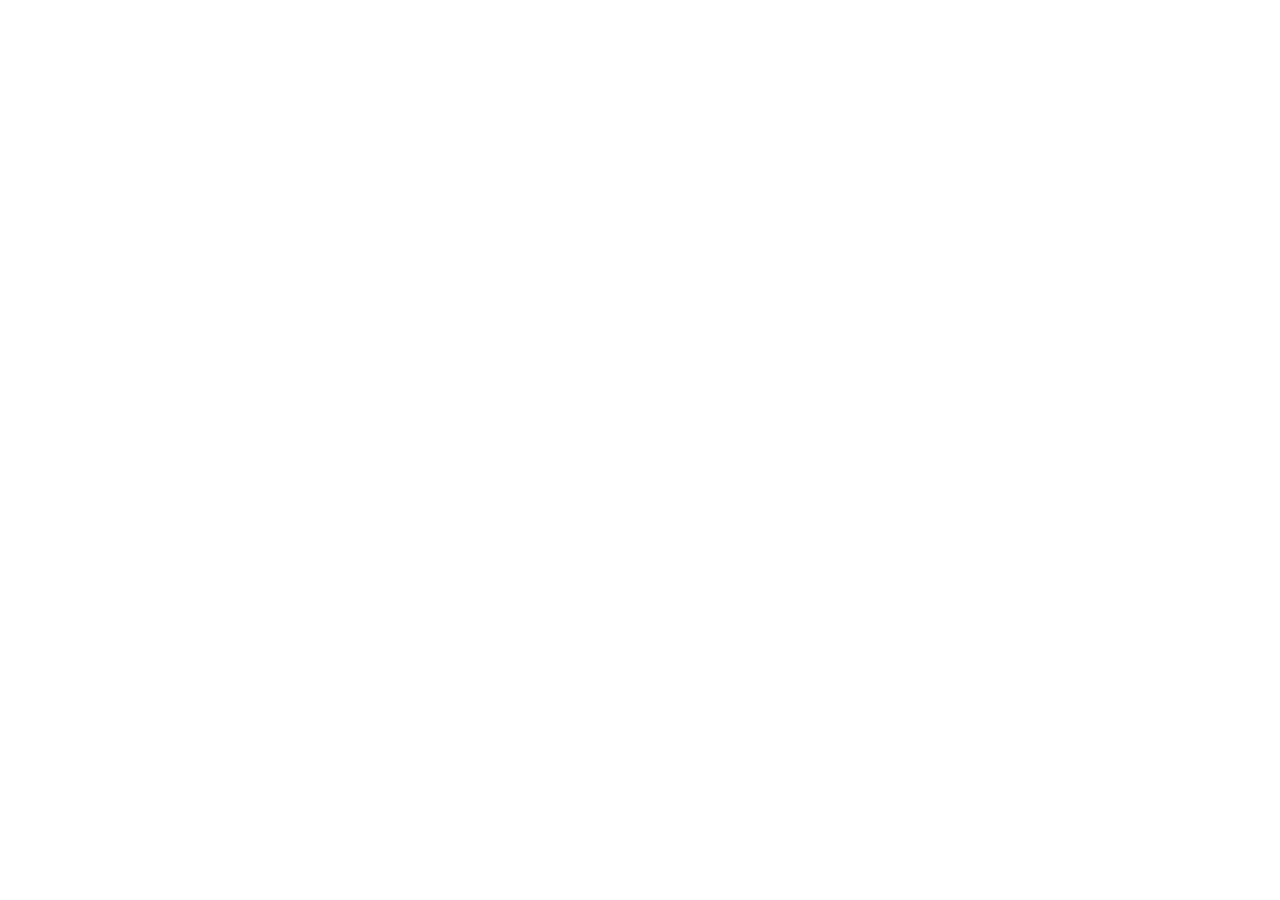
==== indes.html @ c5e0a24e "initial commit" ====
<!DOCTYPE html>
<html lang="en">
<head>
    <meta charset="UTF-8">
    <meta http-equiv="X-UA-Compatible" content="IE=edge">
    <meta name="viewport" content="width=device-width, initial-scale=1.0">
    <title>Tanvir portfolio</title>
    <link rel="stylesheet" href="style.css">
</head>
<body>
        
</body>
</html>
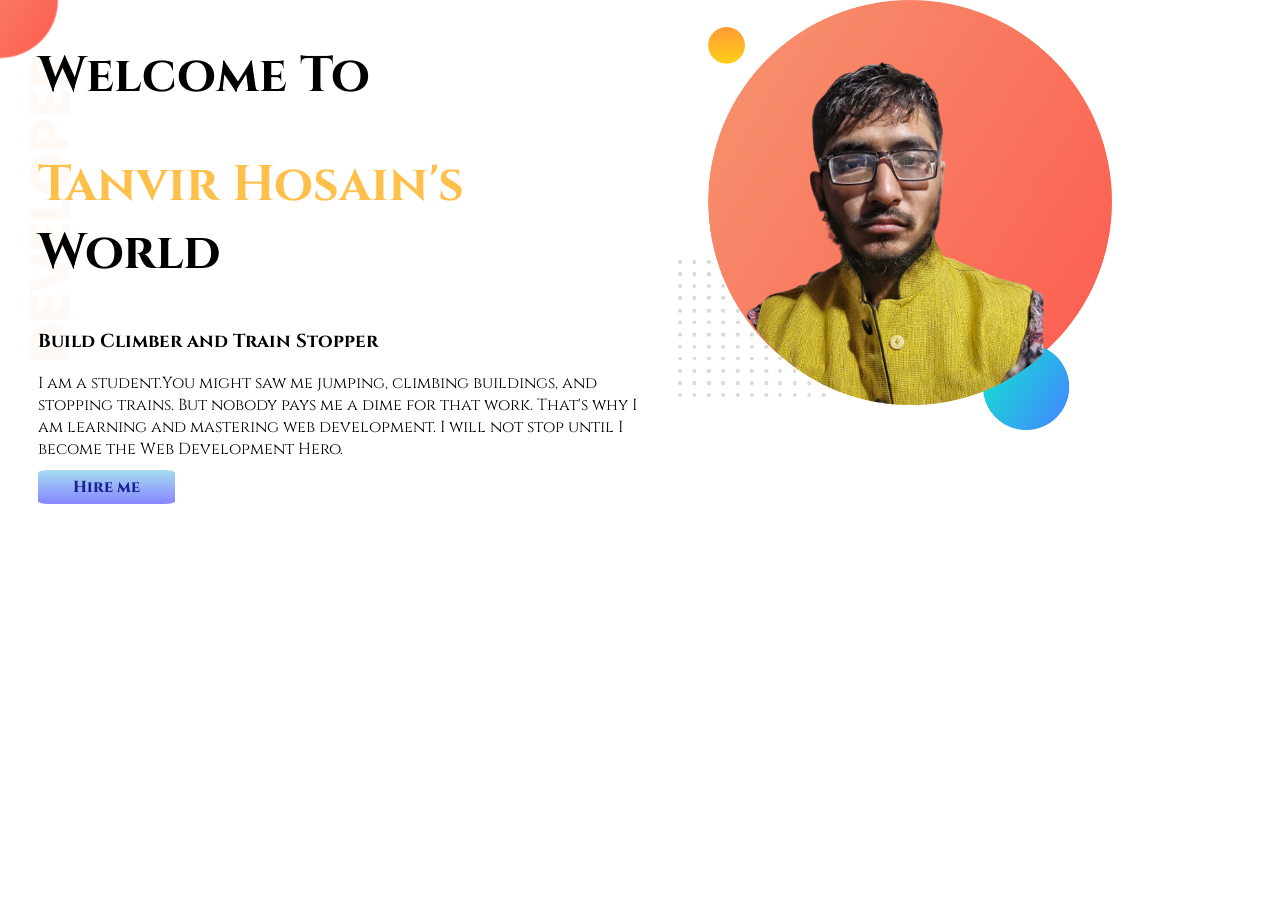
==== commit 8a9cb7e7: "top-banner" ====
--- a/indes.html
+++ b/indes.html
@@ -5,9 +5,27 @@
     <meta http-equiv="X-UA-Compatible" content="IE=edge">
     <meta name="viewport" content="width=device-width, initial-scale=1.0">
     <title>Tanvir portfolio</title>
+
+
+    <link rel="preconnect" href="https://fonts.googleapis.com">
+    <link rel="preconnect" href="https://fonts.gstatic.com" crossorigin>
+    <link href="https://fonts.googleapis.com/css2?family=Cinzel:wght@600;700&display=swap" rel="stylesheet">
+    
     <link rel="stylesheet" href="style.css">
 </head>
-<body>
+<section class="banner">
+    <body>
+        <div class="half">
+            <h1>Welcome To</h1>
+            <h1>  <span class="dimgray" >Tanvir Hosain's</span> World</h1>
+            <h3>Build Climber and Train Stopper</h3>
+            <p>I am a student.You might saw me jumping, climbing buildings, and stopping trains. But nobody pays me a dime for that work. That's why I am learning and mastering web development.  I will not stop until I become the Web Development Hero. </p>
+            <a class="link" target="-blank" href="https://github.com/tanvirh8989/developer-portfolio">Hire me</a>
+        </div>
+        <div class="half"><img src="images/tanvir.png" alt="" srcset=""></div>
+</section>
+
+
         
 </body>
 </html>
--- a/style.css
+++ b/style.css
@@ -0,0 +1,33 @@
+body{
+    font-family: 'Cinzel', serif;
+    margin: 0;
+}
+h1{
+    font-size: 50px;
+    
+}
+.dimgray{
+    color: rgba(255, 166, 0, 0.705)
+}
+section{
+    display: flex;
+}
+.half{
+    width: 50%;
+    padding-left: 3%;
+}
+.half img{
+    width: 72%;
+}
+.link{
+    text-decoration: none;
+    background-image: linear-gradient(rgba(135, 207, 235, 0.74), rgba(0, 0, 255, 0.473));
+    padding: 06px 35px;
+    border-radius: 08%;
+    color: rgba(0, 2, 128, 0.822);
+    font-weight: 760;
+}
+.banner{
+    background-image: url(images/top-banner.png);
+    background-repeat: no-repeat;
+}
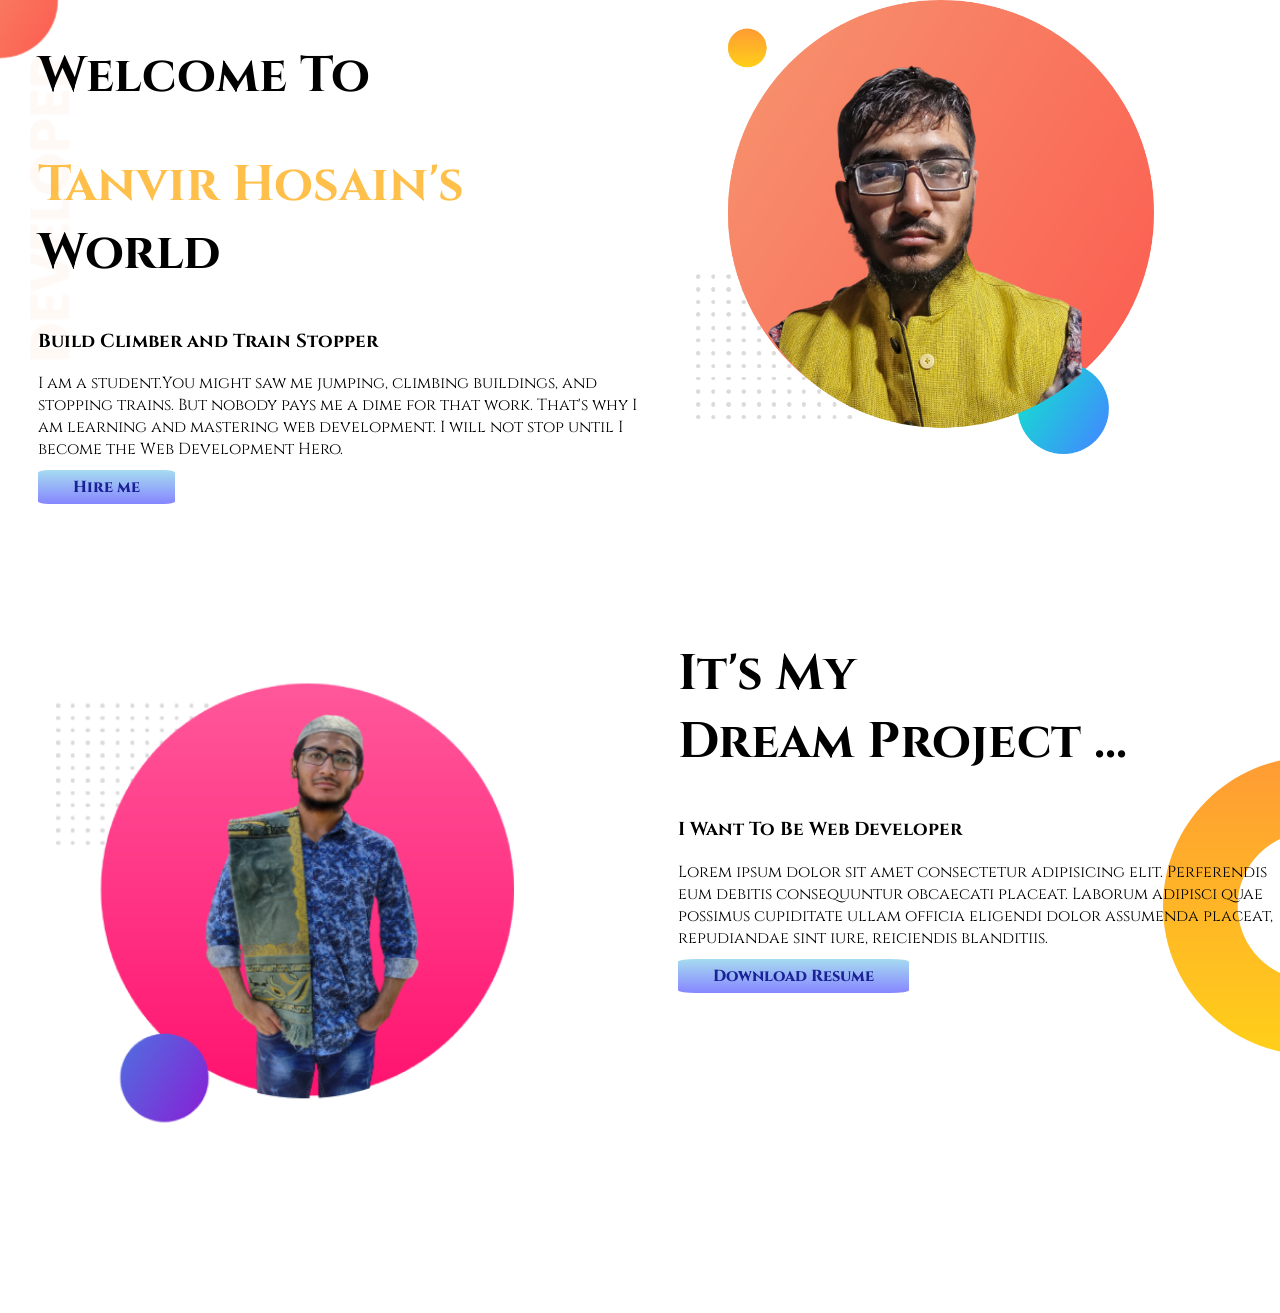
==== commit 9de01811: "dream added" ====
--- a/indes.html
+++ b/indes.html
@@ -13,8 +13,9 @@
     
     <link rel="stylesheet" href="style.css">
 </head>
+    <body>
 <section class="banner">
-    <body>
+    
         <div class="half">
             <h1>Welcome To</h1>
             <h1>  <span class="dimgray" >Tanvir Hosain's</span> World</h1>
@@ -24,7 +25,25 @@
         </div>
         <div class="half"><img src="images/tanvir.png" alt="" srcset=""></div>
 </section>
+    
 
+<section class="second-banner">
+    <div class="half">
+        <img src="images/tanvirportfolio2222.png" alt="">
+    </div>
+
+    <div class="half">
+        <h1>
+            It's My <br> Dream Project ...
+        </h1>
+        <h3> I Want To Be Web Developer</h3>
+        <p>
+            Lorem ipsum dolor sit amet consectetur adipisicing elit. Perferendis eum debitis consequuntur obcaecati placeat. Laborum adipisci quae possimus cupiditate ullam officia eligendi dolor assumenda placeat, repudiandae sint iure, reiciendis blanditiis.
+        </p>
+        <a class="link" href="http://https://www.youtube.com/" target="_blank">Download Resume</a>
+
+    </div>
+</section>
 
         
 </body>
--- a/style.css
+++ b/style.css
@@ -11,13 +11,15 @@
 }
 section{
     display: flex;
+    margin-bottom: 100px;
 }
 .half{
     width: 50%;
     padding-left: 3%;
 }
 .half img{
-    width: 72%;
+    width: 76%;
+    padding-left: 3%;
 }
 .link{
     text-decoration: none;
@@ -26,8 +28,14 @@
     border-radius: 08%;
     color: rgba(0, 2, 128, 0.822);
     font-weight: 760;
+    margin-top: 30%;
 }
 .banner{
     background-image: url(images/top-banner.png);
     background-repeat: no-repeat;
-}+}
+.second-banner{
+    background-image: url(images/dream-bg.png);
+    background-repeat: no-repeat;
+    background-position: right;
+}
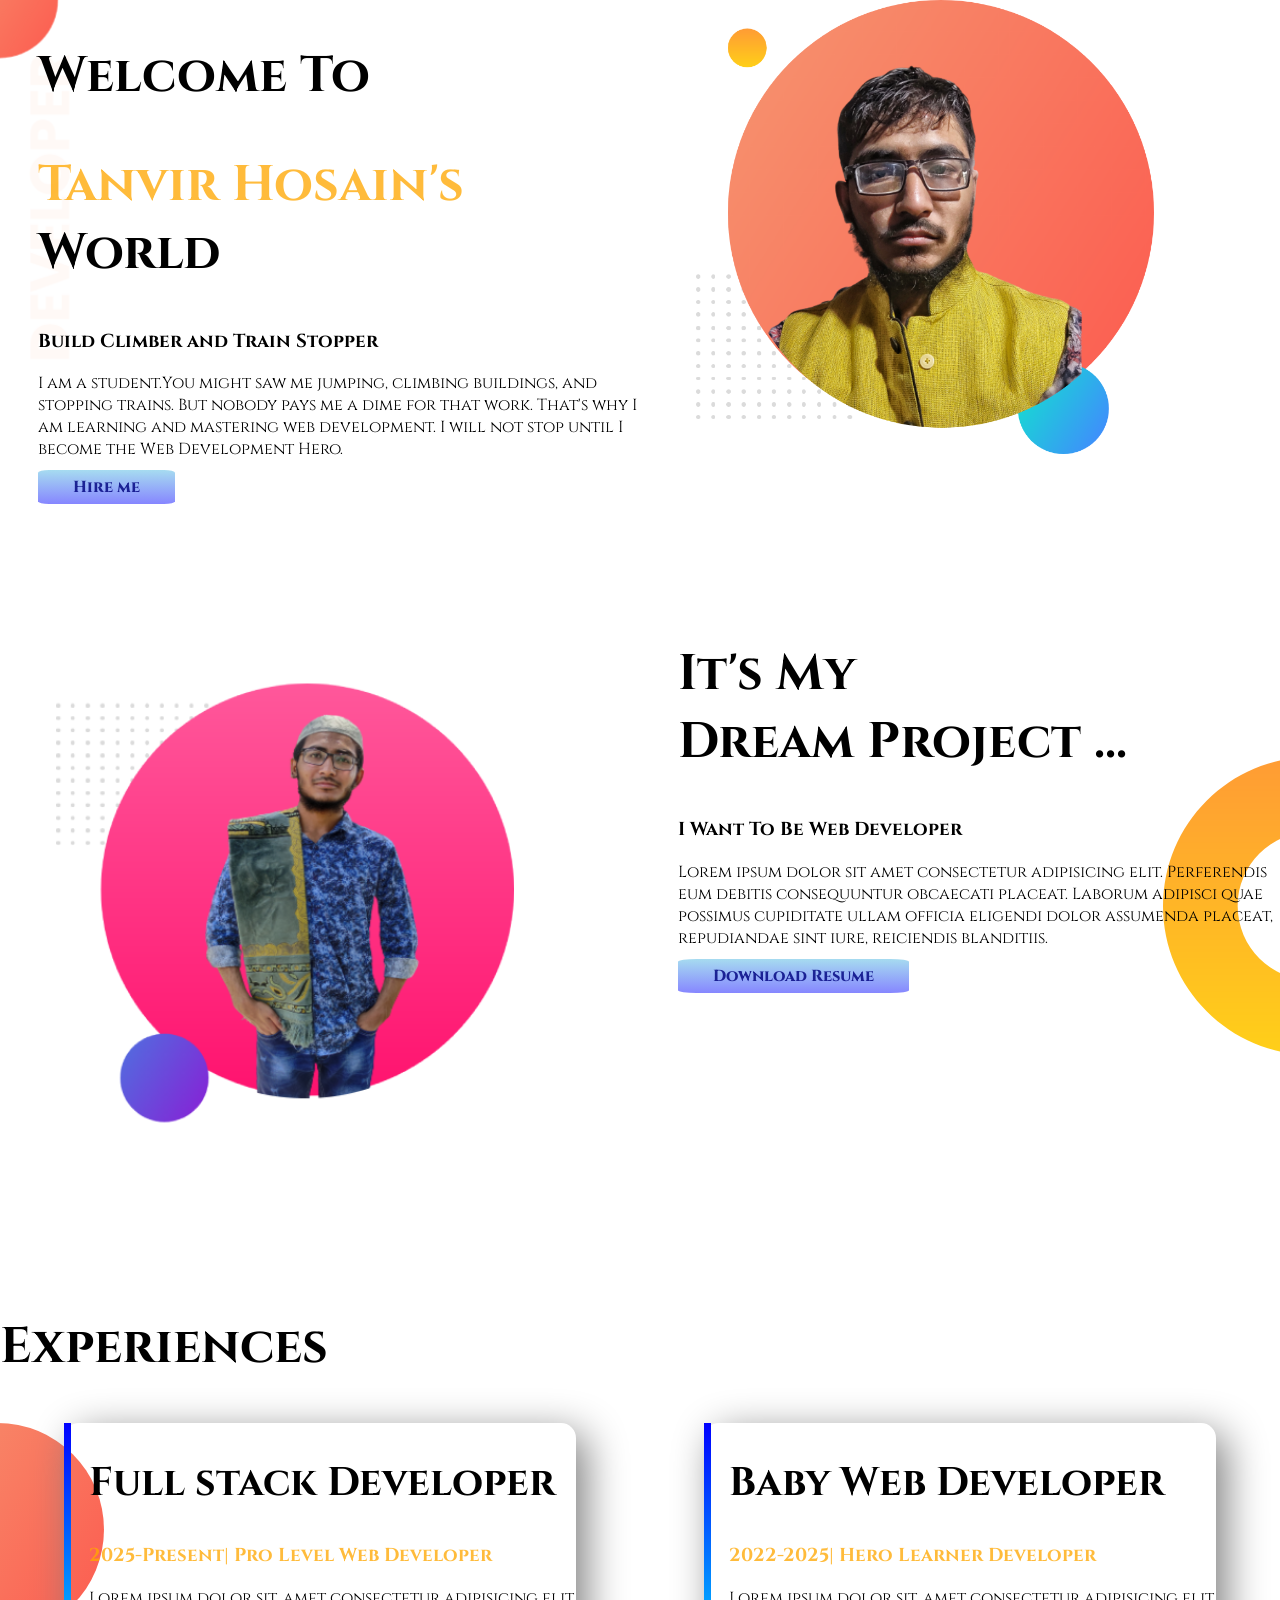
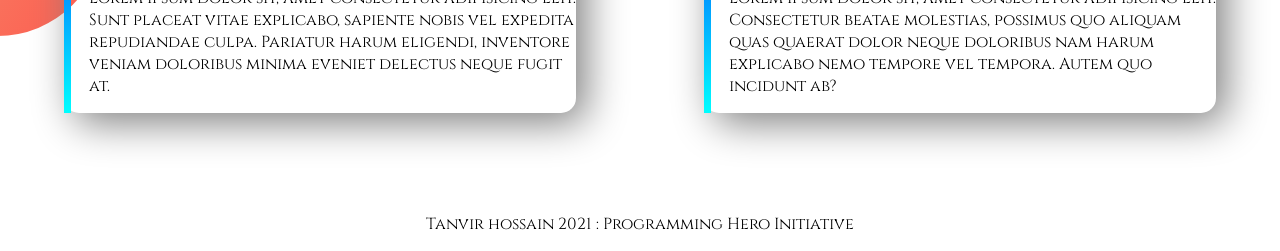
==== commit e1806f2d: "footer & experience added" ====
--- a/indes.html
+++ b/indes.html
@@ -14,7 +14,7 @@
     <link rel="stylesheet" href="style.css">
 </head>
     <body>
-<section class="banner">
+<section class="banner flexible-container">
     
         <div class="half">
             <h1>Welcome To</h1>
@@ -27,7 +27,7 @@
 </section>
     
 
-<section class="second-banner">
+<section class="second-banner flexible-container">
     <div class="half">
         <img src="images/tanvirportfolio2222.png" alt="">
     </div>
@@ -45,6 +45,32 @@
     </div>
 </section>
 
+
+<section class="experience">
+    <h1>Experiences</h1>
+    <div class="flexible-container">
+        <div id="pro" class="box-shadow">
+            <h2>Full stack Developer</h2>
+            <h3 class="dimgray">2025-Present| Pro Level Web Developer</h3>
+            <p>Lorem ipsum dolor sit, amet consectetur adipisicing elit. Sunt placeat vitae explicabo, sapiente nobis vel expedita repudiandae culpa. Pariatur harum eligendi, inventore veniam doloribus minima eveniet delectus neque fugit at.</p>
+        </div>
+    
+        <div id="baby" class="box-shadow">
+            <h2>
+                Baby Web Developer
+            </h2>
+            <h3 class="dimgray">2022-2025| Hero Learner Developer</h3>
+            <p>Lorem ipsum dolor sit, amet consectetur adipisicing elit. Consectetur beatae molestias, possimus quo aliquam quas quaerat dolor neque doloribus nam harum explicabo nemo tempore vel tempora. Autem quo incidunt ab?</p>
+    
+            
+        </div>
+    </div>
+</section>
+
+<footer>
+    <p>Tanvir hossain 2021 : Programming Hero Initiative</p>
+</footer>
+
         
 </body>
 </html>
--- a/style.css
+++ b/style.css
@@ -6,12 +6,17 @@
     font-size: 50px;
     
 }
+h2{
+    font-size: 40px;
+}
 .dimgray{
-    color: rgba(255, 166, 0, 0.705)
+    color: rgba(255, 166, 0, 0.767);
 }
-section{
+.flexible-container{
     display: flex;
     margin-bottom: 100px;
+    background-image: url(images/exp-bg.png);
+    background-repeat: no-repeat;
 }
 .half{
     width: 50%;
@@ -39,3 +44,25 @@
     background-repeat: no-repeat;
     background-position: right;
 }
+
+.box-shadow{
+    width: 40%;
+    margin-right: 5%;
+    margin-left: 5%;
+    padding-left: 18px;
+    box-shadow: 10px 10px 40px gray;
+    border-radius: 15px;
+}
+#baby{
+    border-image: linear-gradient(blue, cyan);
+    border-image-slice: 1;
+    border-left: 7px solid;
+}
+#pro{
+    border-image: linear-gradient(blue, cyan);
+    border-image-slice: 1;
+    border-left: 7px solid;
+}
+footer p{
+    text-align: center;
+}
